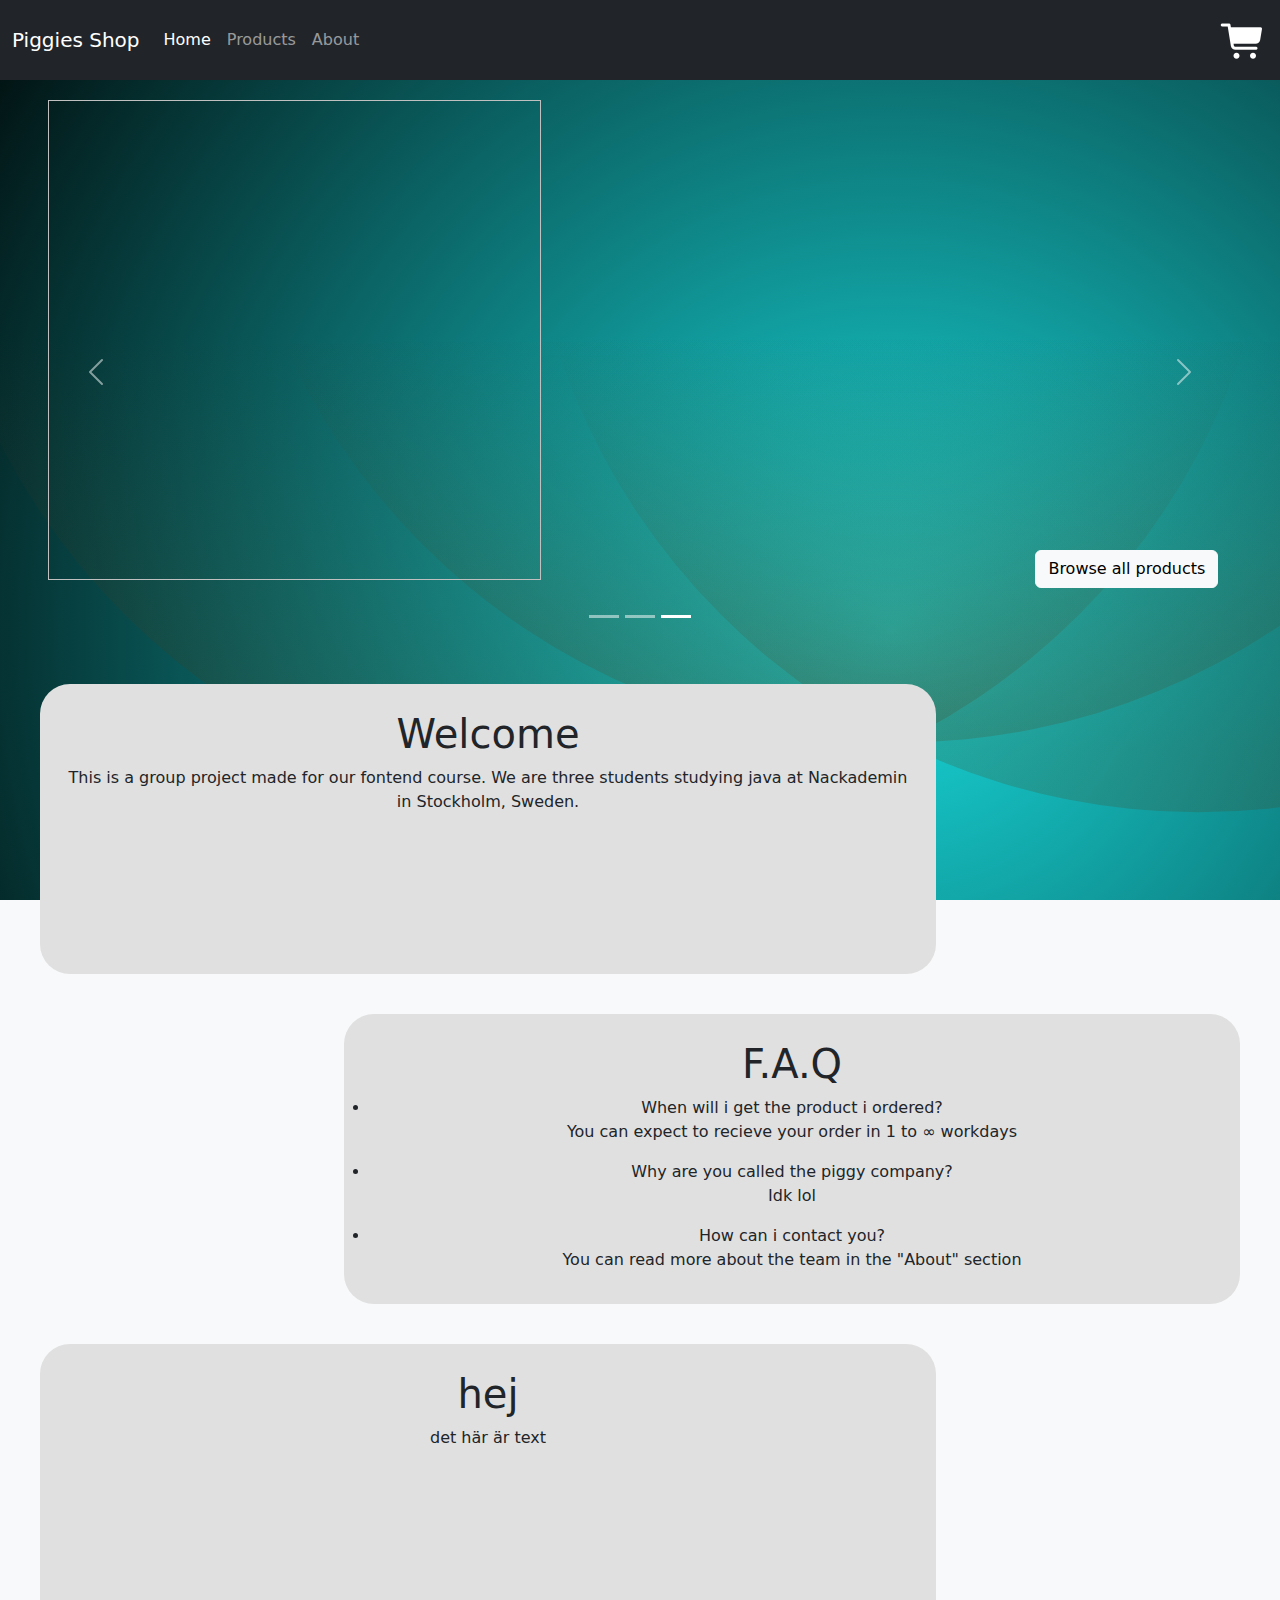
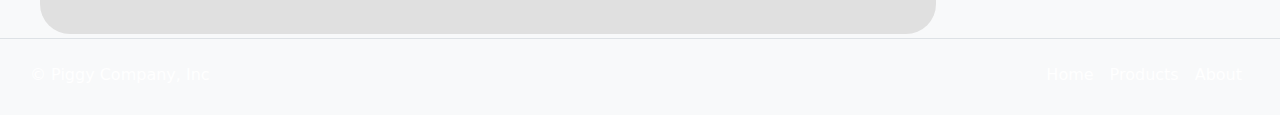
==== webshop/index.html @ bb919149 "Initial commit" ====
<!DOCTYPE html>
<html lang="en">

<head>
  <meta charset="utf-8">
  <meta name="viewport" content="width=device-width, initial-scale=1">
  <title>Home page</title>
  <link rel="icon" href="/images/pig.png" type="image/x-icon">
  <link href="bootstrap.css" rel="stylesheet">
  <link rel="stylesheet" href="https://cdnjs.cloudflare.com/ajax/libs/font-awesome/4.7.0/css/font-awesome.min.css">
</head>

<body class="bg-light">
  <nav class="navbar navbar-expand-lg navbar-dark bg-dark">
    <div class="container-fluid">
      <a class="navbar-brand" href="index.html">Piggies Shop</a>
      <button class="navbar-toggler" type="button" data-bs-toggle="collapse" data-bs-target="#navbarColor02"
        aria-controls="navbarColor02" aria-expanded="false" aria-label="Toggle navigation">
        <span class="navbar-toggler-icon"></span>
      </button>
      <div class="collapse navbar-collapse" id="navbarColor02">
        <ul class="navbar-nav me-auto">
          <li class="nav-item">
            <a class="nav-link active" href="index.html">Home
              <span class="visually-hidden">(current)</span>
            </a>
          </li>
          <li class="nav-item">
            <a class="nav-link" href="products.html">Products</a>
          </li>
          <li class="nav-item">
            <a class="nav-link" href="about.html">About</a>
          </li>
        </ul>
        <div class="cart">
          <a href="#" class="cart-icon"><img src="/images/icons8-shopping-cart-48.png"></img></a>
          <div class="cart-dropdown">
             <ul class="cart-items"></ul>
             <div class="cart-total"></div>
             <a href="#" class="checkout-btn">Checkout</a>
          </div>
       </div>
      </div>
    </div>
    
  </nav>



  <div id="myCarousel" class="carousel slide" data-bs-ride="carousel">
    <div class="carousel-indicators">
      <button type="button" data-bs-target="#myCarousel" data-bs-slide-to="0" class="" aria-label="Slide 1"></button>
      <button type="button" data-bs-target="#myCarousel" data-bs-slide-to="1" aria-label="Slide 2" class=""></button>
      <button type="button" data-bs-target="#myCarousel" data-bs-slide-to="2" aria-label="Slide 3" class="active"
        aria-current="true"></button>
    </div>

    <div class="carousel-inner">
      <div class="carousel-item">
        <img class="bd-placeholder-img" id="examplePicture" width="100%" height="100%" aria-hidden="true"
          preserveAspectRatio="xMidYMid slice" focusable="false">
        </img>

        <div class="container">
          <div class="carousel-caption text-end">
            <h1 id="h1_1"></h1>
            <p id="p_1"></p>
            <p><a class="btn btn-light" href="products.html">Browse all products</a></p>
          </div>
        </div>
      </div>
      <div class="carousel-item">
        <img class="bd-placeholder-img" id="examplePicture2" width="100%" height="100%" aria-hidden="true"
          preserveAspectRatio="xMidYMid slice" focusable="false">
      </img>


        <div class="container">
          <div class="carousel-caption text-end">
            <h1 id="h1_2"></h1>
            <p id="p_2"></p>
            <p><a class="btn btn-light" href="products.html">Browse all products</a></p>
          </div>
        </div>
      </div>
      <div class="carousel-item active">
        <img class="bd-placeholder-img" id="examplePicture3" width="100%" height="100%" aria-hidden="true"
          preserveAspectRatio="xMidYMid slice" focusable="false">
      </img>

        <div class="container">
          <div class="carousel-caption text-end">
            <h1 id="h1_3"></h1>
            <p id="p_3"></p>
            <p><a class="btn btn-light" href="products.html">Browse all products</a></p>
          </div>
        </div>
      </div>
    </div>
    <button class="carousel-control-prev" type="button" data-bs-target="#myCarousel" data-bs-slide="prev">
      <span class="carousel-control-prev-icon" aria-hidden="true"></span>
      <span class="visually-hidden">Previous</span>
    </button>
    <button class="carousel-control-next" type="button" data-bs-target="#myCarousel" data-bs-slide="next">
      <span class="carousel-control-next-icon" aria-hidden="true"></span>
      <span class="visually-hidden">Next</span>
    </button>
  </div>

  <div>
    <div class="indexcard left-align">
        <h1>Welcome</h1>
        <p>This is a group project made for our fontend course. We are three students studying java at Nackademin in Stockholm, Sweden.</p>
    </div>
    <div class="indexcard right-align">
        <h1>F.A.Q</h1>
        <li>When will i get the product i ordered?</li>
        <p>You can expect to recieve your order in 1 to <span>&#8734;</span> workdays</p>
        <li>Why are you called the piggy company?</li>
        <p>Idk lol</p>
        <li>How can i contact you?</li>
        <p>You can read more about the team in the "About" section</p>
    </div>
    <div class="indexcard left-align">
        <h1>hej</h1>
        <p>det här är text</p>
    </div>
</div>

  <footer class="d-flex flex-wrap justify-content-between align-items-center py-3 my-1 border-top">
    <p class="col-md-4 mb-0 text-muted">© Piggy Company, Inc</p>

    <ul class="nav col-md-4 justify-content-end">
      <li class="nav-item"><a href="index.html" class="nav-link px-2 text-muted">Home</a></li>
      <li class="nav-item"><a href="products.html" class="nav-link px-2 text-muted">Products</a></li>
      <li class="nav-item"><a href="about.html" class="nav-link px-2 text-muted">About</a></li>
    </ul>
  </footer>


  
  <script src="https://cdn.jsdelivr.net/npm/@popperjs/core@2.11.6/dist/umd/popper.min.js"
    integrity="sha384-oBqDVmMz9ATKxIep9tiCxS/Z9fNfEXiDAYTujMAeBAsjFuCZSmKbSSUnQlmh/jp3"
    crossorigin="anonymous"></script>
  <script src="https://cdn.jsdelivr.net/npm/bootstrap@5.2.3/dist/js/bootstrap.min.js"
    integrity="sha384-cuYeSxntonz0PPNlHhBs68uyIAVpIIOZZ5JqeqvYYIcEL727kskC66kF92t6Xl2V"
    crossorigin="anonymous"></script>

  <script src="index.js"></script>
  <script src="cart.js"></script>

</body>
</html>
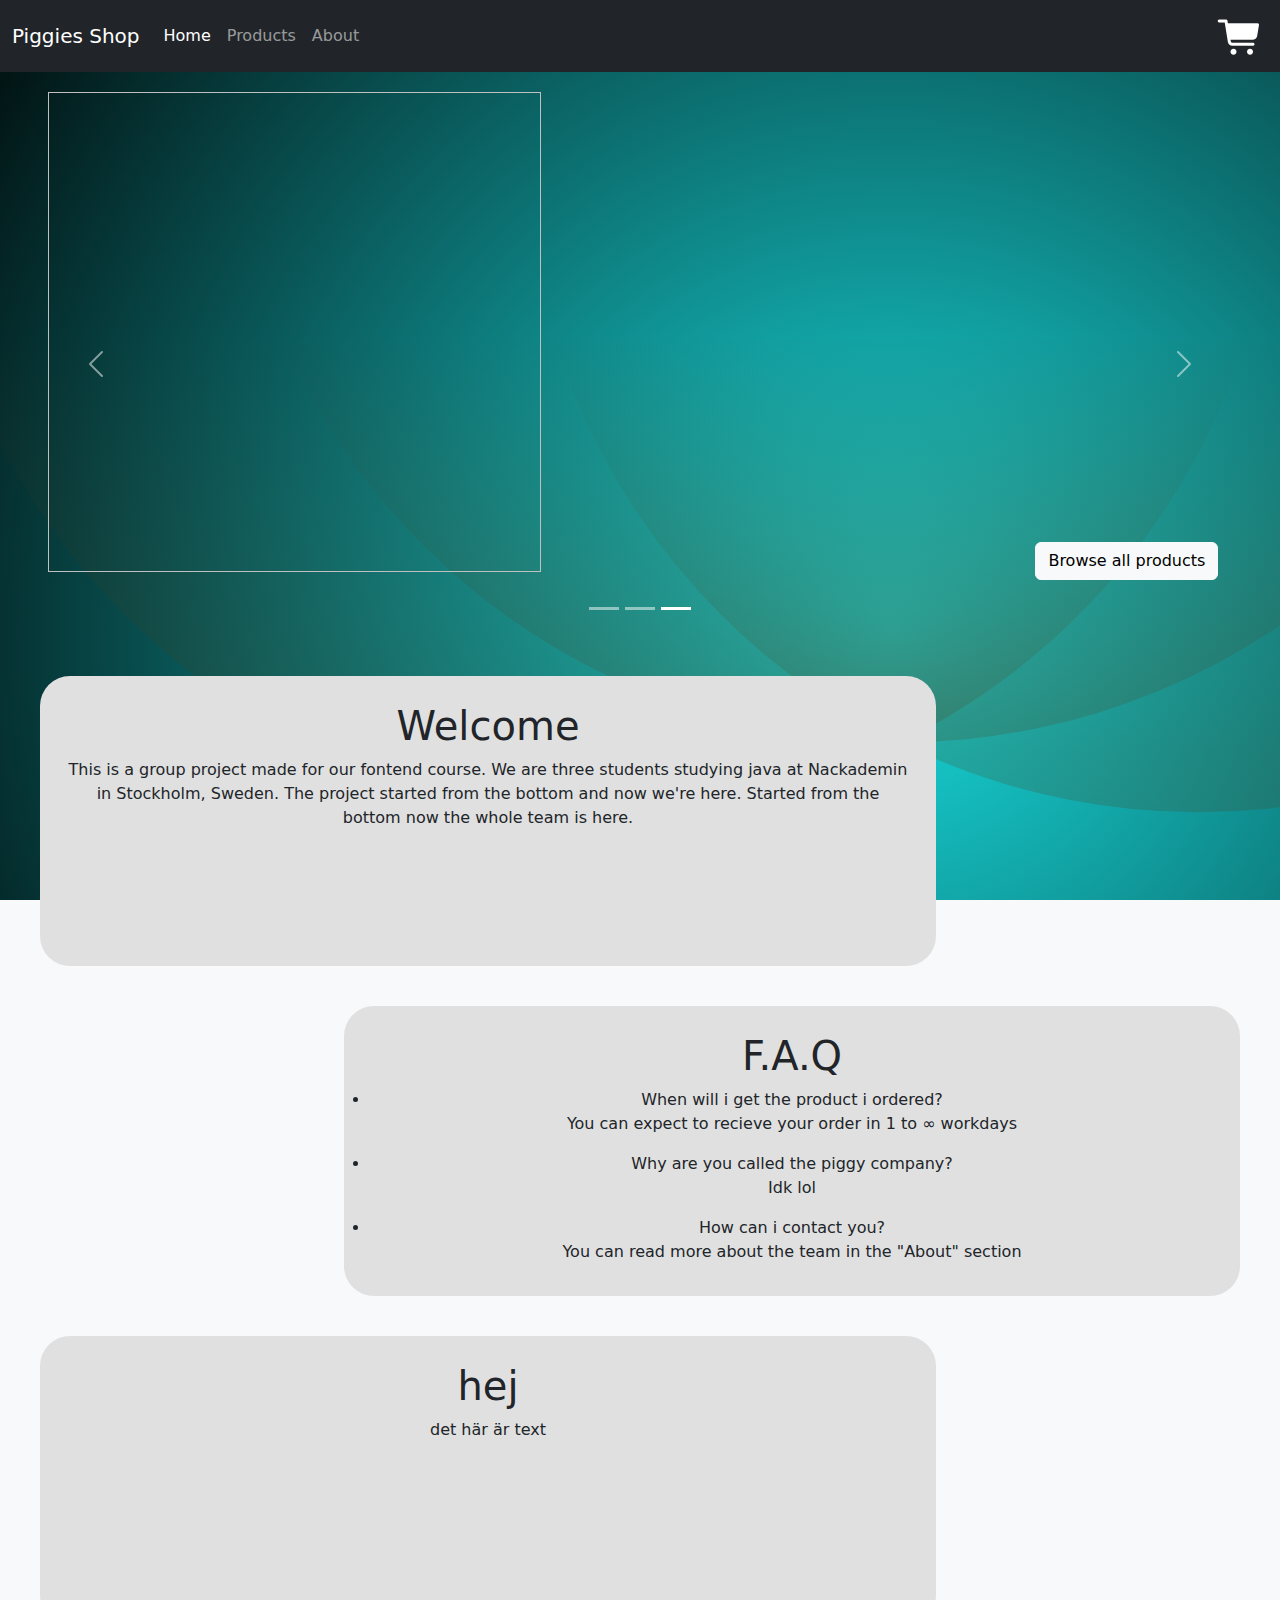
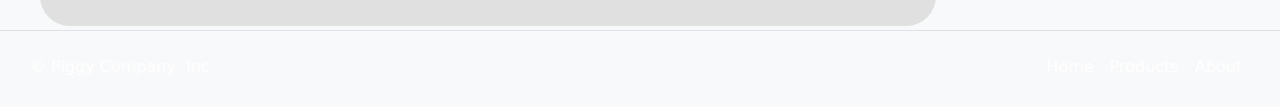
==== commit 4cdf4d59: "Started implementing a cart" ====
--- a/webshop/index.html
+++ b/webshop/index.html
@@ -39,10 +39,9 @@
              <div class="cart-total"></div>
              <a href="#" class="checkout-btn">Checkout</a>
           </div>
-       </div>
+        </div>
       </div>
     </div>
-    
   </nav>
 
 
@@ -110,7 +109,7 @@
   <div>
     <div class="indexcard left-align">
         <h1>Welcome</h1>
-        <p>This is a group project made for our fontend course. We are three students studying java at Nackademin in Stockholm, Sweden.</p>
+        <p>This is a group project made for our fontend course. We are three students studying java at Nackademin in Stockholm, Sweden. The project started from the bottom and now we're here. Started from the bottom now the whole team is here.</p>
     </div>
     <div class="indexcard right-align">
         <h1>F.A.Q</h1>
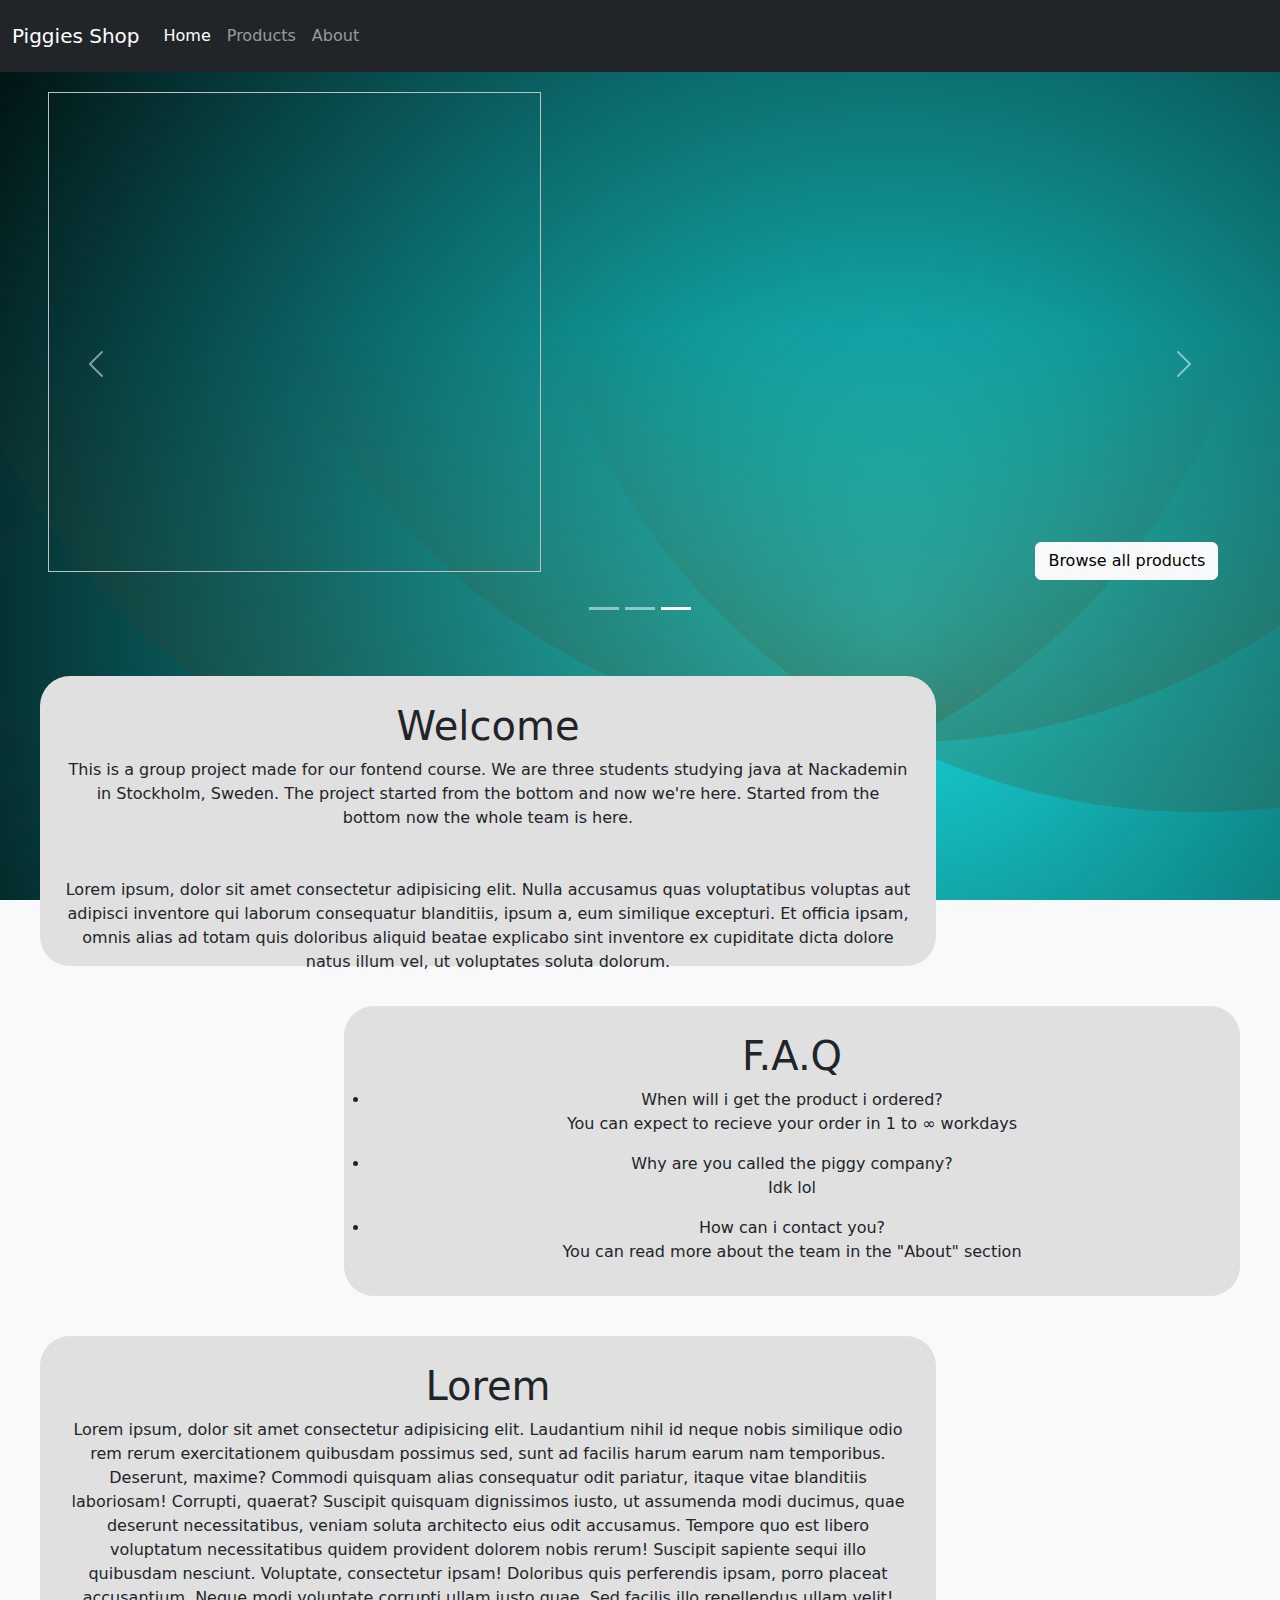
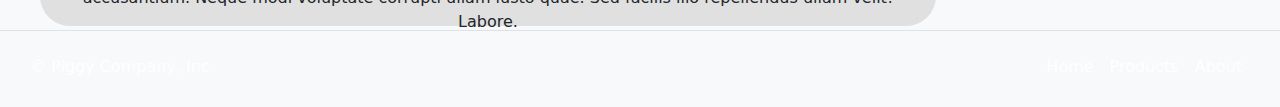
==== commit d84b15db: "Finished most of the cart script" ====
--- a/webshop/index.html
+++ b/webshop/index.html
@@ -32,14 +32,6 @@
             <a class="nav-link" href="about.html">About</a>
           </li>
         </ul>
-        <div class="cart">
-          <a href="#" class="cart-icon"><img src="/images/icons8-shopping-cart-48.png"></img></a>
-          <div class="cart-dropdown">
-             <ul class="cart-items"></ul>
-             <div class="cart-total"></div>
-             <a href="#" class="checkout-btn">Checkout</a>
-          </div>
-        </div>
       </div>
     </div>
   </nav>
@@ -109,7 +101,10 @@
   <div>
     <div class="indexcard left-align">
         <h1>Welcome</h1>
-        <p>This is a group project made for our fontend course. We are three students studying java at Nackademin in Stockholm, Sweden. The project started from the bottom and now we're here. Started from the bottom now the whole team is here.</p>
+        <p>This is a group project made for our fontend course. We are three students studying java at Nackademin in Stockholm, Sweden. The project started from the bottom and now we're here. Started from the bottom now the whole team is here.
+        <br><br><br>
+          Lorem ipsum, dolor sit amet consectetur adipisicing elit. Nulla accusamus quas voluptatibus voluptas aut adipisci inventore qui laborum consequatur blanditiis, ipsum a, eum similique excepturi. Et officia ipsam, omnis alias ad totam quis doloribus aliquid beatae explicabo sint inventore ex cupiditate dicta dolore natus illum vel, ut voluptates soluta dolorum.
+        </p>
     </div>
     <div class="indexcard right-align">
         <h1>F.A.Q</h1>
@@ -121,8 +116,8 @@
         <p>You can read more about the team in the "About" section</p>
     </div>
     <div class="indexcard left-align">
-        <h1>hej</h1>
-        <p>det här är text</p>
+        <h1>Lorem</h1>
+        <p>Lorem ipsum, dolor sit amet consectetur adipisicing elit. Laudantium nihil id neque nobis similique odio rem rerum exercitationem quibusdam possimus sed, sunt ad facilis harum earum nam temporibus. Deserunt, maxime? Commodi quisquam alias consequatur odit pariatur, itaque vitae blanditiis laboriosam! Corrupti, quaerat? Suscipit quisquam dignissimos iusto, ut assumenda modi ducimus, quae deserunt necessitatibus, veniam soluta architecto eius odit accusamus. Tempore quo est libero voluptatum necessitatibus quidem provident dolorem nobis rerum! Suscipit sapiente sequi illo quibusdam nesciunt. Voluptate, consectetur ipsam! Doloribus quis perferendis ipsam, porro placeat accusantium. Neque modi voluptate corrupti ullam iusto quae. Sed facilis illo repellendus ullam velit! Labore.</p>
     </div>
 </div>
 
